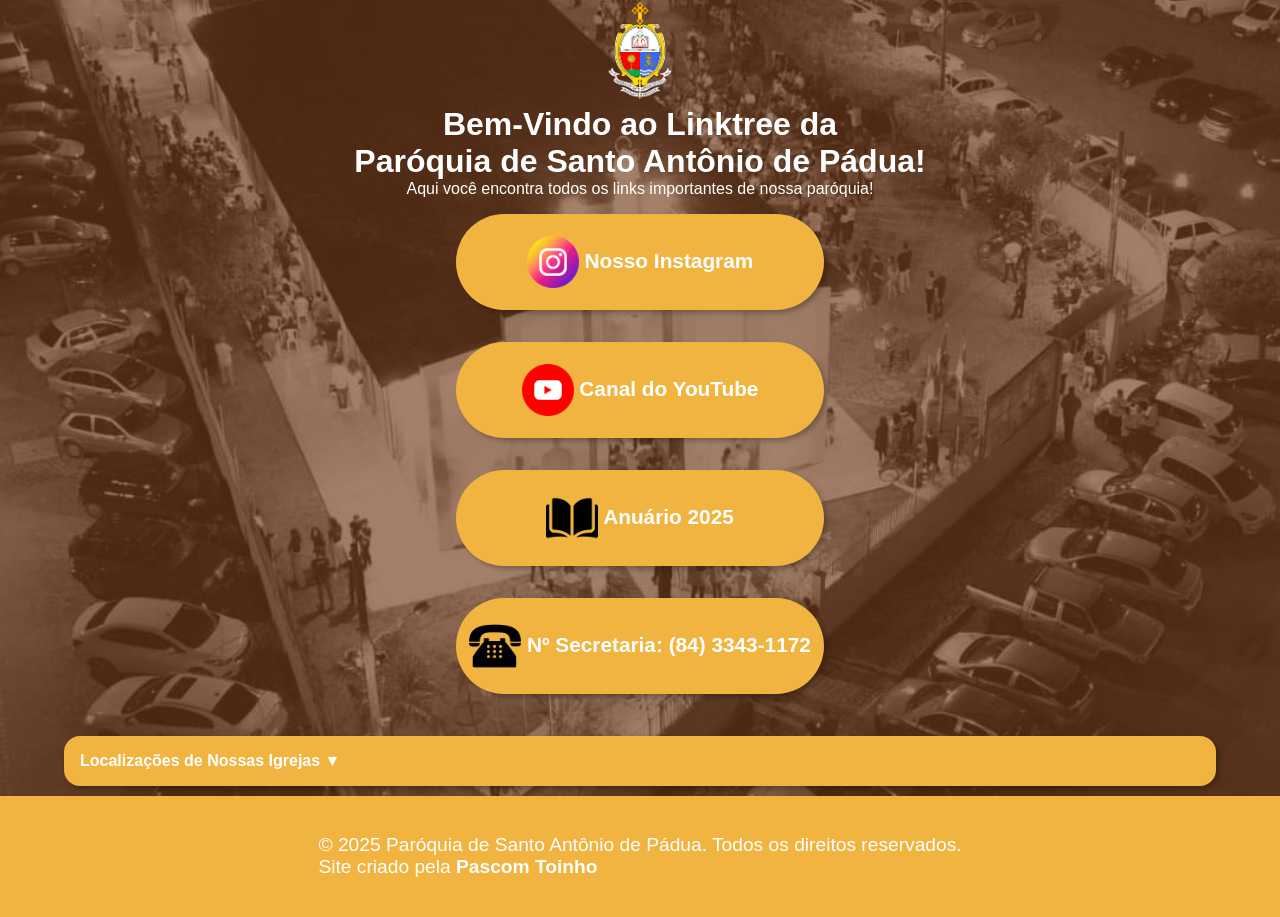
==== index.html @ 0bd5de8f "Add files via upload" ====
<!DOCTYPE html>
<html lang="pt-br">
<head>
    <meta charset="UTF-8">
    <meta name="viewport" content="width=device-width, initial-scale=1.0">
    <link rel="shortcut icon" href="imagens/icones/logo-paroquia.png" type="image/x-icon">
    <title>Linktree - @psantodepadua</title>
</head>

<header>
    <link rel="stylesheet" href="style.css">
    <link rel="icon" href="https://cdn-icons-png.flaticon.com/512/25/25352.png" type="image/x-icon">
    <meta name="description" content="Linktree - @psantodepadua">
    <meta name="author" content="@psantodepadua">
    <meta name="keywords" content="Linktree, @psantodepadua, links, social media, profile, personal website">
    <img src="imagens/icones/logo-paroquia.png" alt="logo-paroquia" style="width: 4.5em;">
    <h1>Bem-Vindo ao Linktree da <br>Paróquia de Santo Antônio de Pádua!</h1>
    <p>Aqui você encontra todos os links importantes de nossa paróquia!</p>
</header>

<body>
    <div id="corpo-principal">
        <div id="corpo-ptesq">
            <div class="link">
                <a href="https://www.instagram.com/psantodepadua/" target="_blank" rel="noopener noreferrer">
                    <img src="imagens/icones/instagram.png" alt="Instagram" style="vertical-align: middle; width: 2.5em;">
                    <span>Nosso Instagram</span>
                </a>
            </div>
    
            <div class="link">
                <a href="https://www.youtube.com/@psantodepadua2544" target="_blank" rel="noopener noreferrer">
                    <img src="imagens/icones/youtube.png" alt="YouTube" style="vertical-align: middle; width: 2.5em;">
                    <span>Canal do YouTube</span>
                </a>
            </div>
    
            <div class="link">
                <a href="https://drive.google.com/file/d/1SX2r9gR54fxHyj8l2m5cagmpW5l-KnM0/view?usp=drive_link" target="_blank">
                    <img src="imagens/icones/abra-o-livro.png" alt="anuario" style="vertical-align: middle; width: 2.5em;">
                    <span>Anuário 2025</span>
                </a>
            </div>
            
            <div class="link">
                <a href="#">
                    <img src="imagens/icones/telefone-tipico-antigo.png" alt="Telefone" style="vertical-align: middle; width: 2.5em;">
                    <span style="font-size: 1em;">Nº Secretaria: (84) 3343-1172</span> 
                </a>
            </div>
        </div>

        <div class="menu">
            <input type="checkbox" id="toggle-menu">
            <label for="toggle-menu" class="menu-label"><p>Localizações de Nossas Igrejas ▼</p></label>
            <ul class="menu-items">
                <div class="menu-item">
                    <li> 
                        <div class="link">
                        <a href="https://g.co/kgs/ytaWKSN" target="_blank" rel="noopener noreferrer">
                            <img src="imagens/icones/pin-de-localizacao.png" alt="" style="vertical-align: middle; width: 1.6em;">
                            <span>Localização - Igreja Matriz</span>
                        </a>
                        </div>
                    </li>
    
                    <li>
                        <div class="link">
                        <a href="https://g.co/kgs/4bNLP94" target="_blank" rel="noopener noreferrer">
                            <img src="imagens/icones/pin-de-localizacao.png" alt="" style="vertical-align: middle; width: 1.6em;">
                            <span>Localização - N. Sra. de Fátima</span>
                        </a>
                        </div>
                    </li>
                </div>
                
                <div class="menu-item">
                    <li>
                        <div class="link">
                        <a href="https://g.co/kgs/ESKvT25" target="_blank" rel="noopener noreferrer">
                            <img src="imagens/icones/pin-de-localizacao.png" alt="" style="vertical-align: middle; width: 1.6em;">
                            <span>Localização - São Paulo Apóstolo</span>
                        </a>
                        </div>
                    </li>
    
                    <li>
                        <div class="link">
                        <a href="https://g.co/kgs/YJ9VZuB" target="_blank" rel="noopener noreferrer">
                            <img src="imagens/icones/pin-de-localizacao.png" alt="" style="vertical-align: middle; width: 1.6em;">
                            <span>Localização - São João Batista</span>
                        </a>
                        </div>
                    </li>
                </div>

                <li>
                    <div class="link">
                    <a href="https://g.co/kgs/svaSWLM" target="_blank" rel="noopener noreferrer">
                        <img src="imagens/icones/pin-de-localizacao.png" alt="" style="vertical-align: middle; width: 1.6em;">
                        <span>Localização - Santa Clara de Assis</span>
                    </a>
                    </div>
                </li>
            </ul>
        </div>
    </div>
</body>

<footer class="rodape">
    <div class="p-rodape">
        <p>&copy; 2025 Paróquia de Santo Antônio de Pádua. Todos os direitos reservados.</p>
        <p>Site criado pela <a href="https://www.instagram.com/pascom_toinho" target="_blank">Pascom Toinho</a></p>
    </div>
    <!--<img src="imagens/logo-pascom.png" alt="Logo da Pascom" style="width: 6em; margin: 0;">-->
</footer>
</html>
---- style.css ----
* {
    box-sizing     : border-box;
    margin         : 0;
    padding        : 0;
    font-family    : Arial, sans-serif;
    scroll-behavior: smooth;
}

:root {
    --cor1: #BE805D;
    --cor2: #F2B441;
    --cor3: #D9B68B;
    --cor4: #A6896F;
    --cor5: #733B1A;
}

html {
    background-image: url(imagens/fundo.jpeg);
    background-position: 35%;
    background-repeat: no-repeat;
    background-size: 100%;
    background-attachment: fixed;
}

header {
    color     : white;
    text-align: center;
}

#corpo-principal {
    display       : flex;
    flex-direction: column;
    align-items   : center;
    margin-top    : 1em;
}

.menu {
    position: flex;
    width   : 90vw;
    margin  : 10px auto;
}

.menu-label {
    display         : flex;
    background-color: var(--cor2);
    color           : white;
    padding         : 10px;
    padding         : 1em;
    border-radius   : 1em;
    cursor          : pointer;
    font-weight     : bold;
    box-shadow      : 3px 3px 5px rgba(0, 0, 0, 0.253);
    transition      : background-color 0.3s ease;
}

.menu-label p {
    text-align: center;
}

.menu-label:hover {
    background-color: #e9c176;
}

.menu-items {
    display        : flex;
    align-items    : center;
    justify-content: center;
    flex-direction : column;
    list-style     : none;
    gap            : .5em;
    font-size      : .78em;
    padding        : 0;
    margin         : 0;
    max-height     : 0;
    max-width      : 0;
    overflow       : hidden;
    transition     : max-height 550ms;
} 

.menu-item {
    display         : flex;
    justify-content : center;
    align-items     : center;
    max-width: 50vw;
}

.menu-items li {
    padding: 1em;
}

#toggle-menu {
    display: none;
}

#toggle-menu:checked ~ .menu-items {
    max-height: 759px; /* Altura suficiente para mostrar todos os itens */
    max-width : 100vw; /* Largura do menu */
}



.link {
    display         : flex;
    justify-content : center;
    align-items     : center;
    width           : 23em;
    height          : 6em;
    border-radius   : 3em;
    box-shadow      : 3px 3px 5px rgba(0, 0, 0, 0.253);
    padding         : 10px;
    background-color: var(--cor2);
    text-decoration : none;
    margin-bottom   : 2em;
    transition      : transform 150ms ease-in-out;
}

.link:hover {
    transform      : scale(1.1);
}

.link a {
    color: white;
    font-size: 1.3em;
    text-decoration: none;
    font-weight: bold;
}

/* Link styles */

.link a span {
    font-size: 1em;
}

.link a span:hover {
    text-decoration: underline;
}

.link a img {
    width: 3em;
}

.rodape {
    display         : flex;
    justify-content : center;
    align-items     : center;
    flex-direction  : column;
    height          : auto;
    background-color: var(--cor2);
}


.p-rodape {
    color: white;
    font-size: 1.2em;
    padding: 2em;
}

.p-rodape a {
    color: white;
    text-decoration: none;
    font-weight: bold;
}

.p-rodape a:hover {
    text-decoration: underline;
}

@media (max-width: 768px) {
    html {
        background-size: 100% 100%;
    }

    header {
        font-size: .8em;
    }

    #corpo-principal {
        flex-direction: column;
        font-size: 1em;
    }

    .menu {
        width: 90vw;
    }
    
    .menu-item{
        flex-direction: column;
        align-items   : center;
    }

    #toggle-menu:checked ~ .menu-items {
        max-height: 759px; /* Altura suficiente para mostrar todos os itens */
        max-width : 500px; /* Largura do menu */
    }


    .link {
        max-width : 105vw;
        max-height: 13vh;
    }

    .p-rodape {
        font-size: 1em;
    }
}

@media (max-width: 320px)
{
    header {
        font-size: .4em;
    }

    #corpo-principal {
        flex-direction: column;
        font-size: .4em;
    }

    .menu {
        width: 90vw;
    }
    
    .menu-item{
        flex-direction: column;
        align-items   : center;
    }

    #toggle-menu:checked ~ .menu-items {
        max-height: 759px; /* Altura suficiente para mostrar todos os itens */
        max-width : 500px; /* Largura do menu */
    }


    .link {
        max-width : 105vw;
        max-height: 13vh;
    }

    .p-rodape {
        font-size: .6em;
    }
}
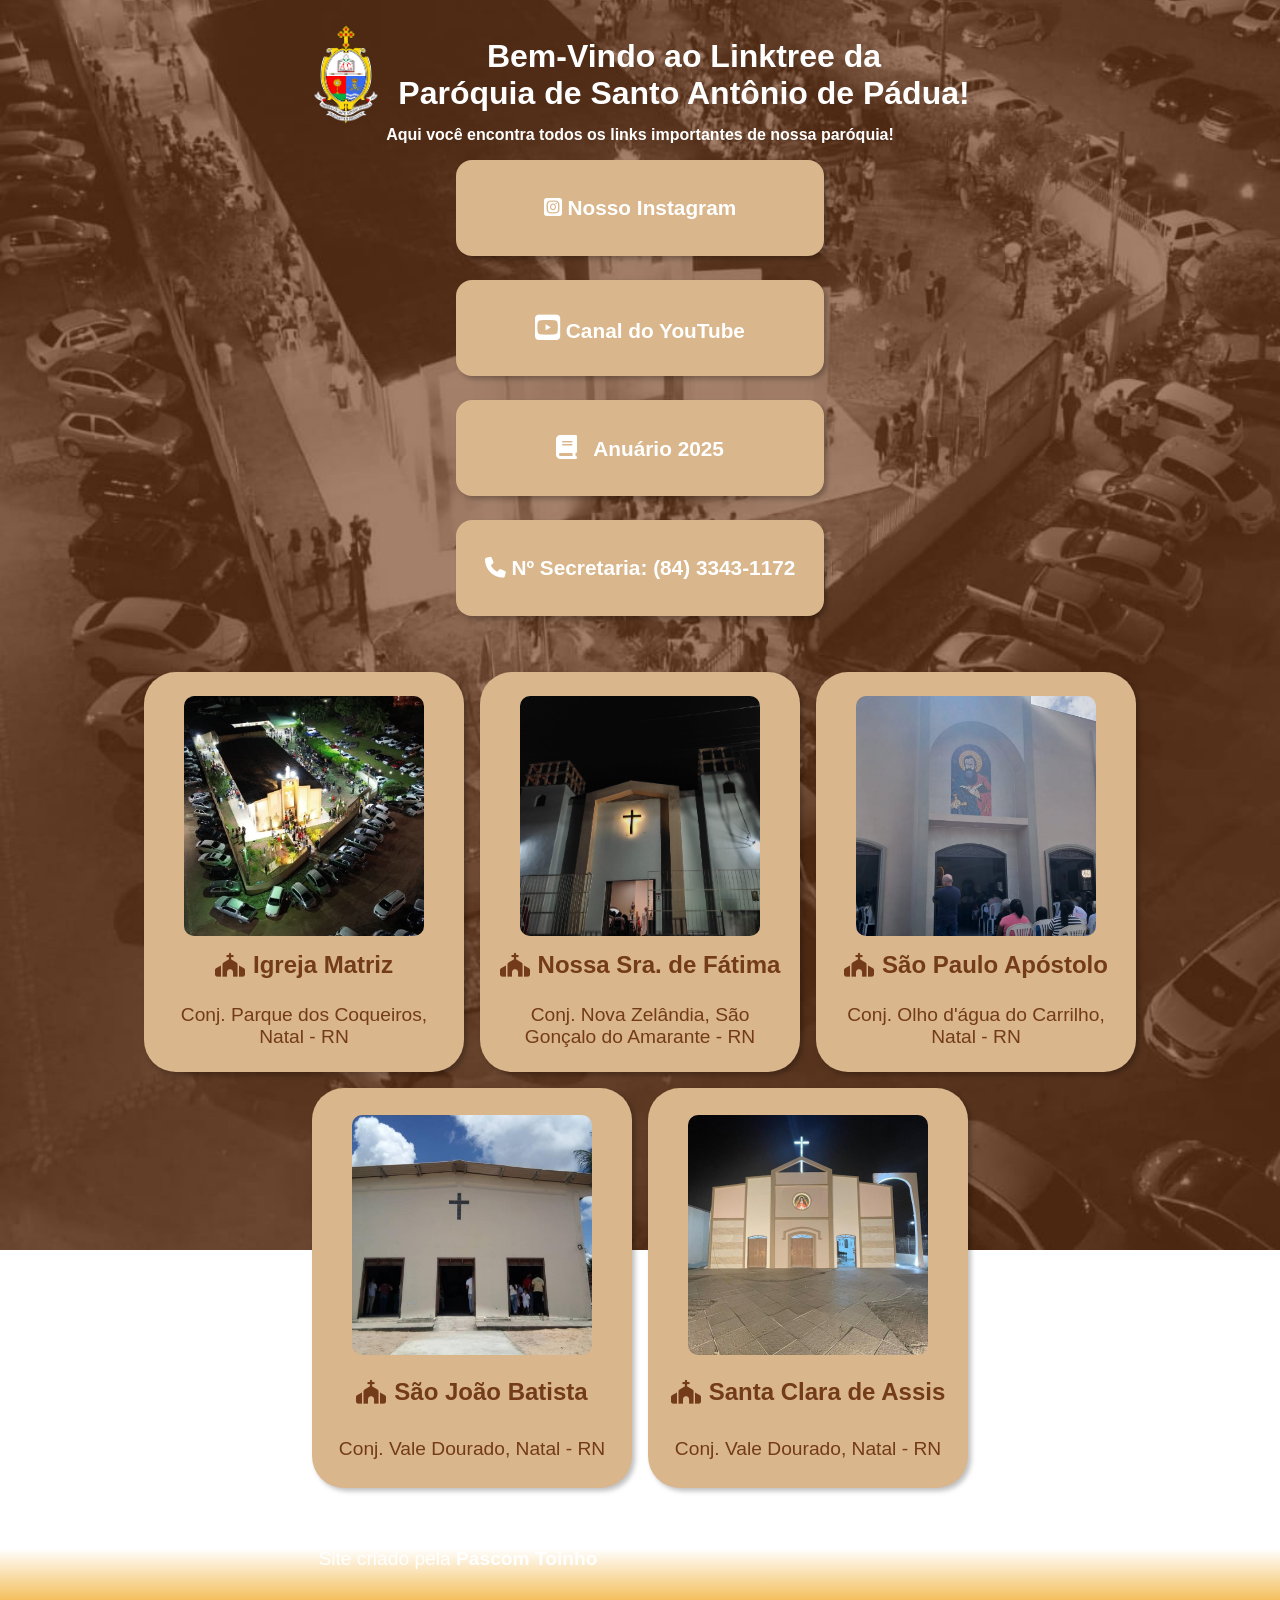
==== commit 8184296f: "Add files via upload" ====
--- a/index.html
+++ b/index.html
@@ -5,106 +5,100 @@
     <meta name="viewport" content="width=device-width, initial-scale=1.0">
     <link rel="shortcut icon" href="imagens/icones/logo-paroquia.png" type="image/x-icon">
     <title>Linktree - @psantodepadua</title>
+    <link rel="stylesheet" href="style.css">
+    <link rel="stylesheet" href="https://cdnjs.cloudflare.com/ajax/libs/font-awesome/6.7.2/css/all.min.css">
 </head>
 
 <header>
-    <link rel="stylesheet" href="style.css">
     <link rel="icon" href="https://cdn-icons-png.flaticon.com/512/25/25352.png" type="image/x-icon">
     <meta name="description" content="Linktree - @psantodepadua">
     <meta name="author" content="@psantodepadua">
     <meta name="keywords" content="Linktree, @psantodepadua, links, social media, profile, personal website">
-    <img src="imagens/icones/logo-paroquia.png" alt="logo-paroquia" style="width: 4.5em;">
-    <h1>Bem-Vindo ao Linktree da <br>Paróquia de Santo Antônio de Pádua!</h1>
-    <p>Aqui você encontra todos os links importantes de nossa paróquia!</p>
+    <div id="header" style="display: flex; align-items: center; justify-content: center; gap: 1rem; padding-top: 1.5rem;">
+        <img src="imagens/icones/logo-paroquia.png" alt="logo-paroquia" style="width: 4.5em;">
+        <h1>Bem-Vindo ao Linktree da <br>Paróquia de Santo Antônio de Pádua!</h1>
+    </div>
+    <p style="font-weight: 600;">Aqui você encontra todos os links importantes de nossa paróquia!</p>
 </header>
 
 <body>
-    <div id="corpo-principal">
+    <main id="corpo-principal">
         <div id="corpo-ptesq">
             <div class="link">
                 <a href="https://www.instagram.com/psantodepadua/" target="_blank" rel="noopener noreferrer">
-                    <img src="imagens/icones/instagram.png" alt="Instagram" style="vertical-align: middle; width: 2.5em;">
+                    <i class="fab fa-instagram-square share"></i>
                     <span>Nosso Instagram</span>
                 </a>
             </div>
     
             <div class="link">
                 <a href="https://www.youtube.com/@psantodepadua2544" target="_blank" rel="noopener noreferrer">
-                    <img src="imagens/icones/youtube.png" alt="YouTube" style="vertical-align: middle; width: 2.5em;">
+                    <!-- <img src="imagens/icones/youtube.png" alt="YouTube" style="vertical-align: middle; width: 2.5em;"> -->
+                    <i class="fab fa-youtube-square" style="font-size: 1.8rem;"></i>
                     <span>Canal do YouTube</span>
                 </a>
             </div>
     
             <div class="link">
-                <a href="https://drive.google.com/file/d/1SX2r9gR54fxHyj8l2m5cagmpW5l-KnM0/view?usp=drive_link" target="_blank">
-                    <img src="imagens/icones/abra-o-livro.png" alt="anuario" style="vertical-align: middle; width: 2.5em;">
+                <a href="https://docs.google.com/document/d/1YzK_0VqRLa8edwWaWxM522HyZuEzHerR/edit?usp=sharing&ouid=105695093277549321048&rtpof=true&sd=true" target="_blank">
+                    <!-- <img src="imagens/icones/abra-o-livro.png" alt="anuario" style="vertical-align: middle; width: 2.5em;"> -->
+                    <i class="fa fa-book" style="font-size: 1.5rem; margin-right: .7rem;"></i>
                     <span>Anuário 2025</span>
                 </a>
             </div>
             
             <div class="link">
                 <a href="#">
-                    <img src="imagens/icones/telefone-tipico-antigo.png" alt="Telefone" style="vertical-align: middle; width: 2.5em;">
+                    <!-- <img src="imagens/icones/telefone-tipico-antigo.png" alt="Telefone" style="vertical-align: middle; width: 2.5em;"> -->
+                    <i class="fa fa-phone"></i>
                     <span style="font-size: 1em;">Nº Secretaria: (84) 3343-1172</span> 
                 </a>
             </div>
         </div>
 
-        <div class="menu">
-            <input type="checkbox" id="toggle-menu">
-            <label for="toggle-menu" class="menu-label"><p>Localizações de Nossas Igrejas ▼</p></label>
-            <ul class="menu-items">
-                <div class="menu-item">
-                    <li> 
-                        <div class="link">
-                        <a href="https://g.co/kgs/ytaWKSN" target="_blank" rel="noopener noreferrer">
-                            <img src="imagens/icones/pin-de-localizacao.png" alt="" style="vertical-align: middle; width: 1.6em;">
-                            <span>Localização - Igreja Matriz</span>
-                        </a>
-                        </div>
-                    </li>
-    
-                    <li>
-                        <div class="link">
-                        <a href="https://g.co/kgs/4bNLP94" target="_blank" rel="noopener noreferrer">
-                            <img src="imagens/icones/pin-de-localizacao.png" alt="" style="vertical-align: middle; width: 1.6em;">
-                            <span>Localização - N. Sra. de Fátima</span>
-                        </a>
-                        </div>
-                    </li>
+        <div id="igrejas">
+            <div class="igreja-loc">
+                <img src="imagens/igrejas/matriz.jpeg" alt="">
+                <div class="church-title">
+                    <i class="fas fa-church"></i>
+                    <a href="https://g.co/kgs/ytaWKSN" target="_blank">Igreja Matriz</a>
                 </div>
-                
-                <div class="menu-item">
-                    <li>
-                        <div class="link">
-                        <a href="https://g.co/kgs/ESKvT25" target="_blank" rel="noopener noreferrer">
-                            <img src="imagens/icones/pin-de-localizacao.png" alt="" style="vertical-align: middle; width: 1.6em;">
-                            <span>Localização - São Paulo Apóstolo</span>
-                        </a>
-                        </div>
-                    </li>
-    
-                    <li>
-                        <div class="link">
-                        <a href="https://g.co/kgs/YJ9VZuB" target="_blank" rel="noopener noreferrer">
-                            <img src="imagens/icones/pin-de-localizacao.png" alt="" style="vertical-align: middle; width: 1.6em;">
-                            <span>Localização - São João Batista</span>
-                        </a>
-                        </div>
-                    </li>
+                <p>Conj. Parque dos Coqueiros, Natal - RN</p>
+            </div>
+            <div class="igreja-loc">
+                <img src="imagens/igrejas/fatima.jpeg" alt="">
+                <div class="church-title">
+                    <i class="fas fa-church"></i>
+                    <a href="https://g.co/kgs/4bNLP94" target="_blank">Nossa Sra. de Fátima</a>
                 </div>
-
-                <li>
-                    <div class="link">
-                    <a href="https://g.co/kgs/svaSWLM" target="_blank" rel="noopener noreferrer">
-                        <img src="imagens/icones/pin-de-localizacao.png" alt="" style="vertical-align: middle; width: 1.6em;">
-                        <span>Localização - Santa Clara de Assis</span>
-                    </a>
-                    </div>
-                </li>
-            </ul>
+                <p>Conj. Nova Zelândia, São Gonçalo do Amarante - RN</p>
+            </div>
+            <div class="igreja-loc">
+                <img src="imagens/igrejas/paulo.jpeg" alt="">
+                <div class="church-title">
+                    <i class="fas fa-church"></i>
+                    <a href="https://g.co/kgs/ESKvT25" target="_blank">São Paulo Apóstolo</a>
+                </div>
+                <p>Conj. Olho d'água do Carrilho, Natal - RN</p>
+            </div>
+            <div class="igreja-loc">
+                <img src="imagens/igrejas/joao.jpeg" alt="">
+                <div class="church-title">
+                    <i class="fas fa-church"></i>
+                    <a href="https://g.co/kgs/YJ9VZuB" target="_blank">São João Batista</a>
+                </div>
+                <p>Conj. Vale Dourado, Natal - RN</p>
+            </div>
+            <div class="igreja-loc">
+                <img src="imagens/igrejas/clara.jpeg" alt="">
+                <div class="church-title">
+                    <i class="fas fa-church"></i>
+                    <a href="https://g.co/kgs/svaSWLM" target="_blank">Santa Clara de Assis</a>
+                </div>
+                <p>Conj. Vale Dourado, Natal - RN</p>
+            </div>
         </div>
-    </div>
+    </main>
 </body>
 
 <footer class="rodape">
--- a/style.css
+++ b/style.css
@@ -34,68 +34,6 @@
     margin-top    : 1em;
 }
 
-.menu {
-    position: flex;
-    width   : 90vw;
-    margin  : 10px auto;
-}
-
-.menu-label {
-    display         : flex;
-    background-color: var(--cor2);
-    color           : white;
-    padding         : 10px;
-    padding         : 1em;
-    border-radius   : 1em;
-    cursor          : pointer;
-    font-weight     : bold;
-    box-shadow      : 3px 3px 5px rgba(0, 0, 0, 0.253);
-    transition      : background-color 0.3s ease;
-}
-
-.menu-label p {
-    text-align: center;
-}
-
-.menu-label:hover {
-    background-color: #e9c176;
-}
-
-.menu-items {
-    display        : flex;
-    align-items    : center;
-    justify-content: center;
-    flex-direction : column;
-    list-style     : none;
-    gap            : .5em;
-    font-size      : .78em;
-    padding        : 0;
-    margin         : 0;
-    max-height     : 0;
-    max-width      : 0;
-    overflow       : hidden;
-    transition     : max-height 550ms;
-} 
-
-.menu-item {
-    display         : flex;
-    justify-content : center;
-    align-items     : center;
-    max-width: 50vw;
-}
-
-.menu-items li {
-    padding: 1em;
-}
-
-#toggle-menu {
-    display: none;
-}
-
-#toggle-menu:checked ~ .menu-items {
-    max-height: 759px; /* Altura suficiente para mostrar todos os itens */
-    max-width : 100vw; /* Largura do menu */
-}
 
 
 
@@ -105,17 +43,18 @@
     align-items     : center;
     width           : 23em;
     height          : 6em;
-    border-radius   : 3em;
+    border-radius   : 1em;
     box-shadow      : 3px 3px 5px rgba(0, 0, 0, 0.253);
     padding         : 10px;
-    background-color: var(--cor2);
+    background-color: var(--cor3);
     text-decoration : none;
-    margin-bottom   : 2em;
-    transition      : transform 150ms ease-in-out;
+    margin-bottom   : 1.5em;
+    transition      : .3s ease-in-out;
 }
 
 .link:hover {
-    transform      : scale(1.1);
+    background-color: #733B1A;
+    cursor: pointer;
 }
 
 .link a {
@@ -123,6 +62,10 @@
     font-size: 1.3em;
     text-decoration: none;
     font-weight: bold;
+    
+    & .link a:hover {
+        text-decoration: none;
+    }
 }
 
 /* Link styles */
@@ -138,6 +81,72 @@
 .link a img {
     width: 3em;
 }
+
+#igrejas {
+    display: flex;
+    justify-content: center;
+    align-items: center;
+    flex-wrap: wrap;
+    gap: 1em;
+    width: 80%;
+    margin-top: 2em;
+}
+
+.igreja-loc {
+    display: flex;
+    justify-content: space-around;
+    align-items: center;
+    flex-direction: column;
+    background-color: var(--cor3);
+    border-radius: 2rem;
+    padding: 1rem;
+    box-shadow: 3px 3px 5px rgba(0, 0, 0, 0.253);
+    width: 20rem;
+    height: 25rem;
+    text-align: center;
+    transition: .3s ease-in-out;
+    
+    & .church-title {
+        font-size: 1.5rem;
+        color: var(--cor5);
+        cursor: pointer;
+        display: flex;
+        align-items: center;
+        gap: .5rem;
+        
+        & a {
+            color: var(--cor5);
+            text-decoration: none;
+            font-weight: 600;
+            transition: all 0.3s ease-in-out;
+        }
+
+        & a:hover {
+            color: var(--cor1);
+        }
+
+    }
+
+    & img {
+        width: 15rem;
+        height: 15rem;
+        object-fit: cover;
+        border-radius: 10px;
+    }
+
+    & p {
+        color: var(--cor5);
+        font-size: 1.2em;
+        margin-top: 0.5em;
+    }
+
+}
+
+.igreja-loc:hover {
+    background-color: #ffe0ba;;
+    cursor: pointer;
+}
+
 
 .rodape {
     display         : flex;
@@ -145,7 +154,7 @@
     align-items     : center;
     flex-direction  : column;
     height          : auto;
-    background-color: var(--cor2);
+    background: linear-gradient(to bottom, transparent 50%, var(--cor2));
 }
 
 
@@ -178,25 +187,23 @@
         flex-direction: column;
         font-size: 1em;
     }
-
-    .menu {
-        width: 90vw;
-    }
-    
-    .menu-item{
+    
+
+    .link {
+        width: 90%;
+        margin: auto;
+        margin-bottom: 1rem;
+    }
+
+    #igrejas {
         flex-direction: column;
-        align-items   : center;
-    }
-
-    #toggle-menu:checked ~ .menu-items {
-        max-height: 759px; /* Altura suficiente para mostrar todos os itens */
-        max-width : 500px; /* Largura do menu */
-    }
-
-
-    .link {
-        max-width : 105vw;
-        max-height: 13vh;
+        width: 90%;
+    }
+
+    
+
+    .church-title a {
+        font-size: 1.2rem;
     }
 
     .p-rodape {
@@ -210,29 +217,9 @@
         font-size: .4em;
     }
 
-    #corpo-principal {
-        flex-direction: column;
-        font-size: .4em;
-    }
-
-    .menu {
-        width: 90vw;
-    }
-    
-    .menu-item{
-        flex-direction: column;
-        align-items   : center;
-    }
-
-    #toggle-menu:checked ~ .menu-items {
-        max-height: 759px; /* Altura suficiente para mostrar todos os itens */
-        max-width : 500px; /* Largura do menu */
-    }
-
 
     .link {
-        max-width : 105vw;
-        max-height: 13vh;
+        width : 90%;
     }
 
     .p-rodape {
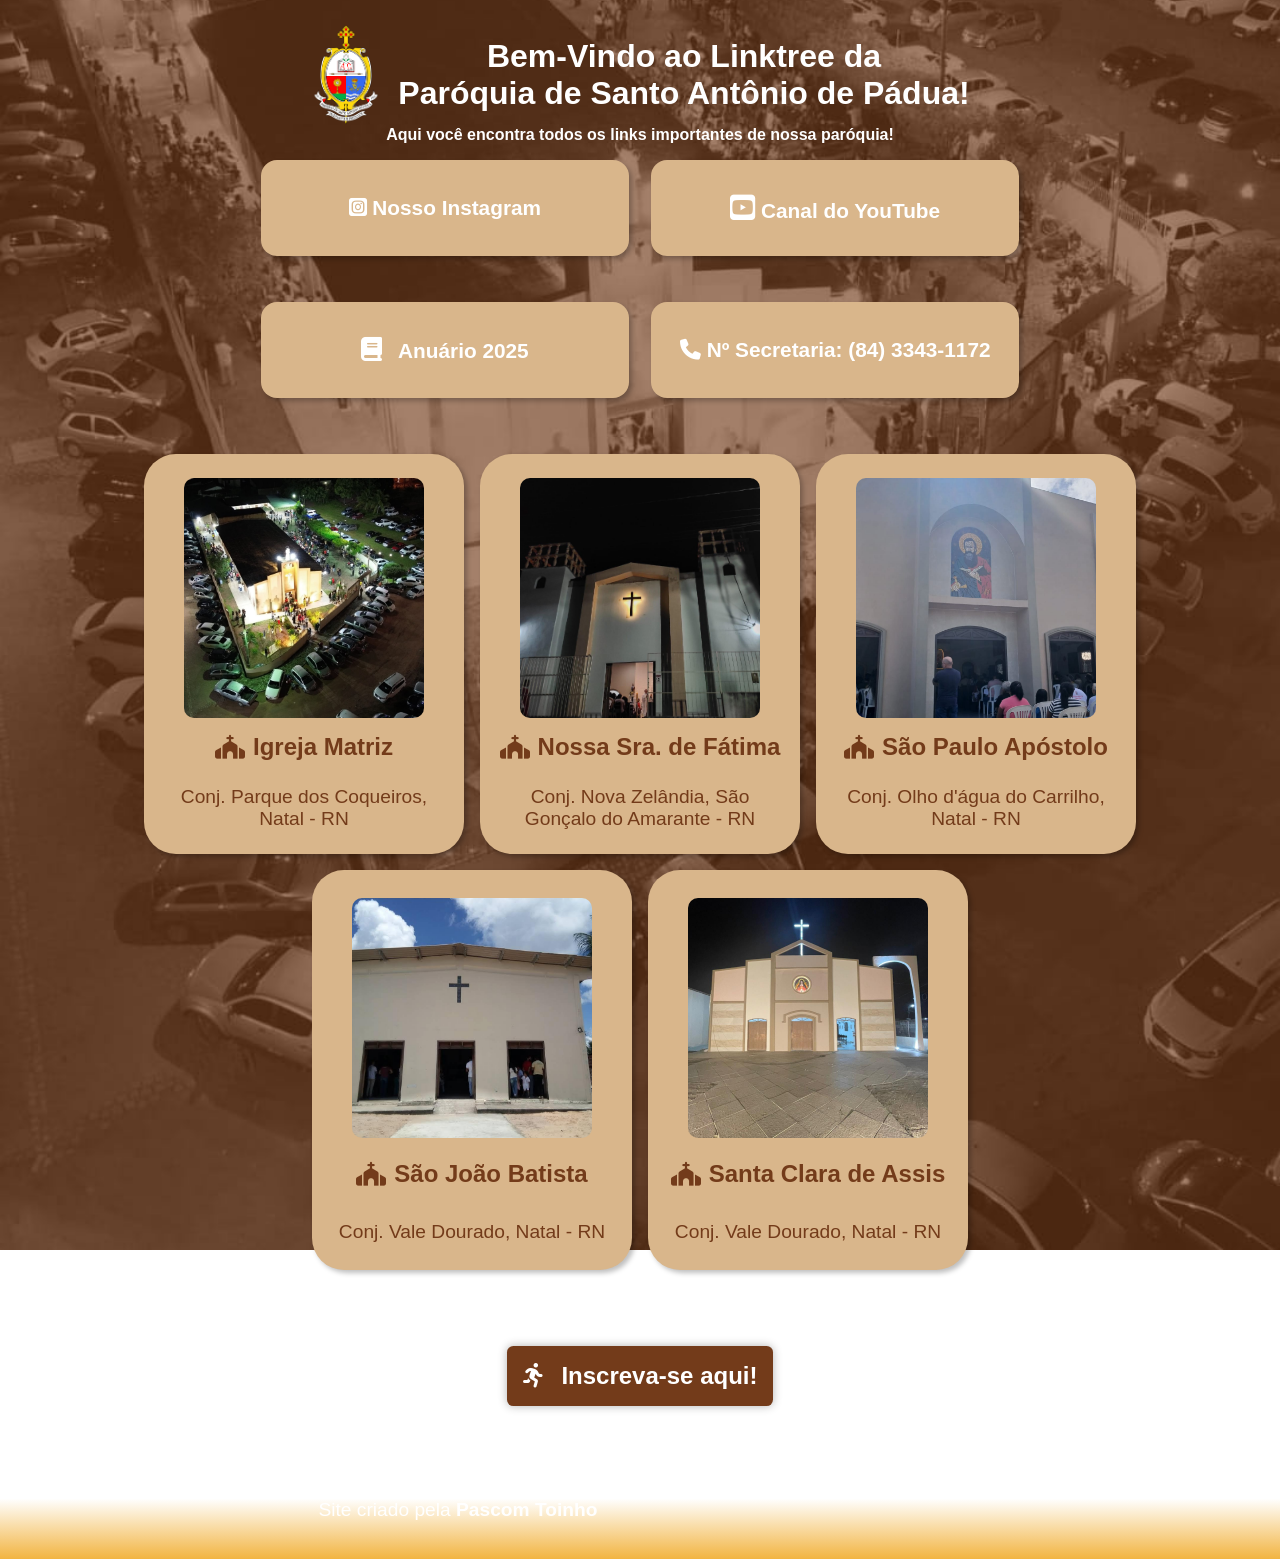
==== commit c3d0e069: "Add files via upload" ====
--- a/index.html
+++ b/index.html
@@ -7,23 +7,23 @@
     <title>Linktree - @psantodepadua</title>
     <link rel="stylesheet" href="style.css">
     <link rel="stylesheet" href="https://cdnjs.cloudflare.com/ajax/libs/font-awesome/6.7.2/css/all.min.css">
-</head>
-
-<header>
-    <link rel="icon" href="https://cdn-icons-png.flaticon.com/512/25/25352.png" type="image/x-icon">
+    <!-- <link rel="icon" href="https://cdn-icons-png.flaticon.com/512/25/25352.png" type="image/x-icon"> -->
     <meta name="description" content="Linktree - @psantodepadua">
     <meta name="author" content="@psantodepadua">
     <meta name="keywords" content="Linktree, @psantodepadua, links, social media, profile, personal website">
-    <div id="header" style="display: flex; align-items: center; justify-content: center; gap: 1rem; padding-top: 1.5rem;">
-        <img src="imagens/icones/logo-paroquia.png" alt="logo-paroquia" style="width: 4.5em;">
-        <h1>Bem-Vindo ao Linktree da <br>Paróquia de Santo Antônio de Pádua!</h1>
-    </div>
-    <p style="font-weight: 600;">Aqui você encontra todos os links importantes de nossa paróquia!</p>
-</header>
+</head>
+
 
 <body>
+    <header>
+        <div id="header" style="display: flex; align-items: center; justify-content: center; gap: 1rem; padding-top: 1.5rem;">
+            <img src="imagens/icones/logo-paroquia.png" alt="logo-paroquia" style="width: 4.5em;">
+            <h1>Bem-Vindo ao Linktree da <br>Paróquia de Santo Antônio de Pádua!</h1>
+        </div>
+        <p style="font-weight: 600;">Aqui você encontra todos os links importantes de nossa paróquia!</p>
+    </header>
     <main id="corpo-principal">
-        <div id="corpo-ptesq">
+        <div id="links">
             <div class="link">
                 <a href="https://www.instagram.com/psantodepadua/" target="_blank" rel="noopener noreferrer">
                     <i class="fab fa-instagram-square share"></i>
@@ -98,14 +98,24 @@
                 <p>Conj. Vale Dourado, Natal - RN</p>
             </div>
         </div>
+
+        <div id="inscricoes">
+            <h2>Corrida Toinho - Lote Promocional</h2>
+            <a href="https://www.084sports.com.br/evento/corridadetoinho" target="_blank" class="link-inscricao">
+                <i class="fa fa-running" style="font-size: 1.5rem; margin-right: .7rem;"></i>
+                <span>Inscreva-se aqui!</span>
+            </a>
+            <img src="https://www.084sports.com.br/thumb.php?q=100&h=500&arquivo=img-65-3267aac483cfe1c05201243a78ecf96e.jpg" alt="">
+        </div>
     </main>
+
+    <footer class="rodape">
+        <div class="p-rodape">
+            <p>&copy; 2025 Paróquia de Santo Antônio de Pádua. Todos os direitos reservados.</p>
+            <p>Site criado pela <a href="https://www.instagram.com/pascom_toinho" target="_blank">Pascom Toinho</a></p>
+        </div>
+        <!--<img src="imagens/logo-pascom.png" alt="Logo da Pascom" style="width: 6em; margin: 0;">-->
+    </footer>
 </body>
 
-<footer class="rodape">
-    <div class="p-rodape">
-        <p>&copy; 2025 Paróquia de Santo Antônio de Pádua. Todos os direitos reservados.</p>
-        <p>Site criado pela <a href="https://www.instagram.com/pascom_toinho" target="_blank">Pascom Toinho</a></p>
-    </div>
-    <!--<img src="imagens/logo-pascom.png" alt="Logo da Pascom" style="width: 6em; margin: 0;">-->
-</footer>
 </html>
--- a/style.css
+++ b/style.css
@@ -27,6 +27,10 @@
     text-align: center;
 }
 
+#header {
+    display: flex;
+}
+
 #corpo-principal {
     display       : flex;
     flex-direction: column;
@@ -34,6 +38,43 @@
     margin-top    : 1em;
 }
 
+#inscricoes {
+    display: flex;
+    flex-direction: column;
+    justify-content: center;
+    align-items: center;
+    gap: 2rem;
+    margin-top: 1rem;
+    color: white;
+
+    
+    & img {
+        width: 25em;
+        border-radius: .5rem;
+    }
+    
+    & a {
+        color: white;
+        font-size: 1.5em;
+        text-decoration: none;
+        font-weight: bold;
+        background-color: var(--cor5);
+        padding: 1rem;
+        border-radius: .4rem;
+        box-shadow: 0 0 10px rgba(0, 0, 0, 0.3);
+        transition: .3s ease-in-out;
+
+        &:hover {
+            transform: scale(1.05);
+        }
+    }
+}
+
+#links {
+    display: grid;
+    grid-template-columns: 1fr 1fr;
+    gap: 1.4rem;
+}
 
 
 
@@ -174,6 +215,55 @@
     text-decoration: underline;
 }
 
+.faq {
+    width: 80%;
+    display: flex;
+    flex-direction: column;
+    gap: 1em;
+    justify-content: center;
+    text-align: center;
+    margin-top: 2rem;
+
+    & h2 {
+        color: white;
+    }
+}
+
+form {
+    width: 60%;
+    margin: auto;
+    display: flex;
+    flex-direction: column;
+
+    & input {
+        border: none;
+        padding: 0.5em;
+        margin-bottom: 1em;
+        border: 1px solid #ccc;
+        border-radius: 5px;
+        font-size: 1em;
+        transition: .2s;
+    }
+
+    & button {
+        background-color: var(--cor1);
+        color: white;
+        border: none;
+        padding: 0.5em;
+        border-radius: 5px;
+        font-size: 1em;
+        cursor: pointer;
+        width: 50%;
+        margin: auto;
+        transition: .2s;
+
+        &:hover {
+            background-color: var(--cor5);
+        }
+    }
+}
+
+
 @media (max-width: 768px) {
     html {
         background-size: 100% 100%;
@@ -183,9 +273,17 @@
         font-size: .8em;
     }
 
+    #header {
+        flex-direction: column;
+    }
+
     #corpo-principal {
         flex-direction: column;
         font-size: 1em;
+    }
+
+    #links {
+        grid-template-columns: 1fr;
     }
     
 
@@ -200,6 +298,14 @@
         width: 90%;
     }
 
+    #inscricoes {
+        width: 90%;
+
+        & img {
+            width: 20rem;
+        }
+    }
+
     
 
     .church-title a {
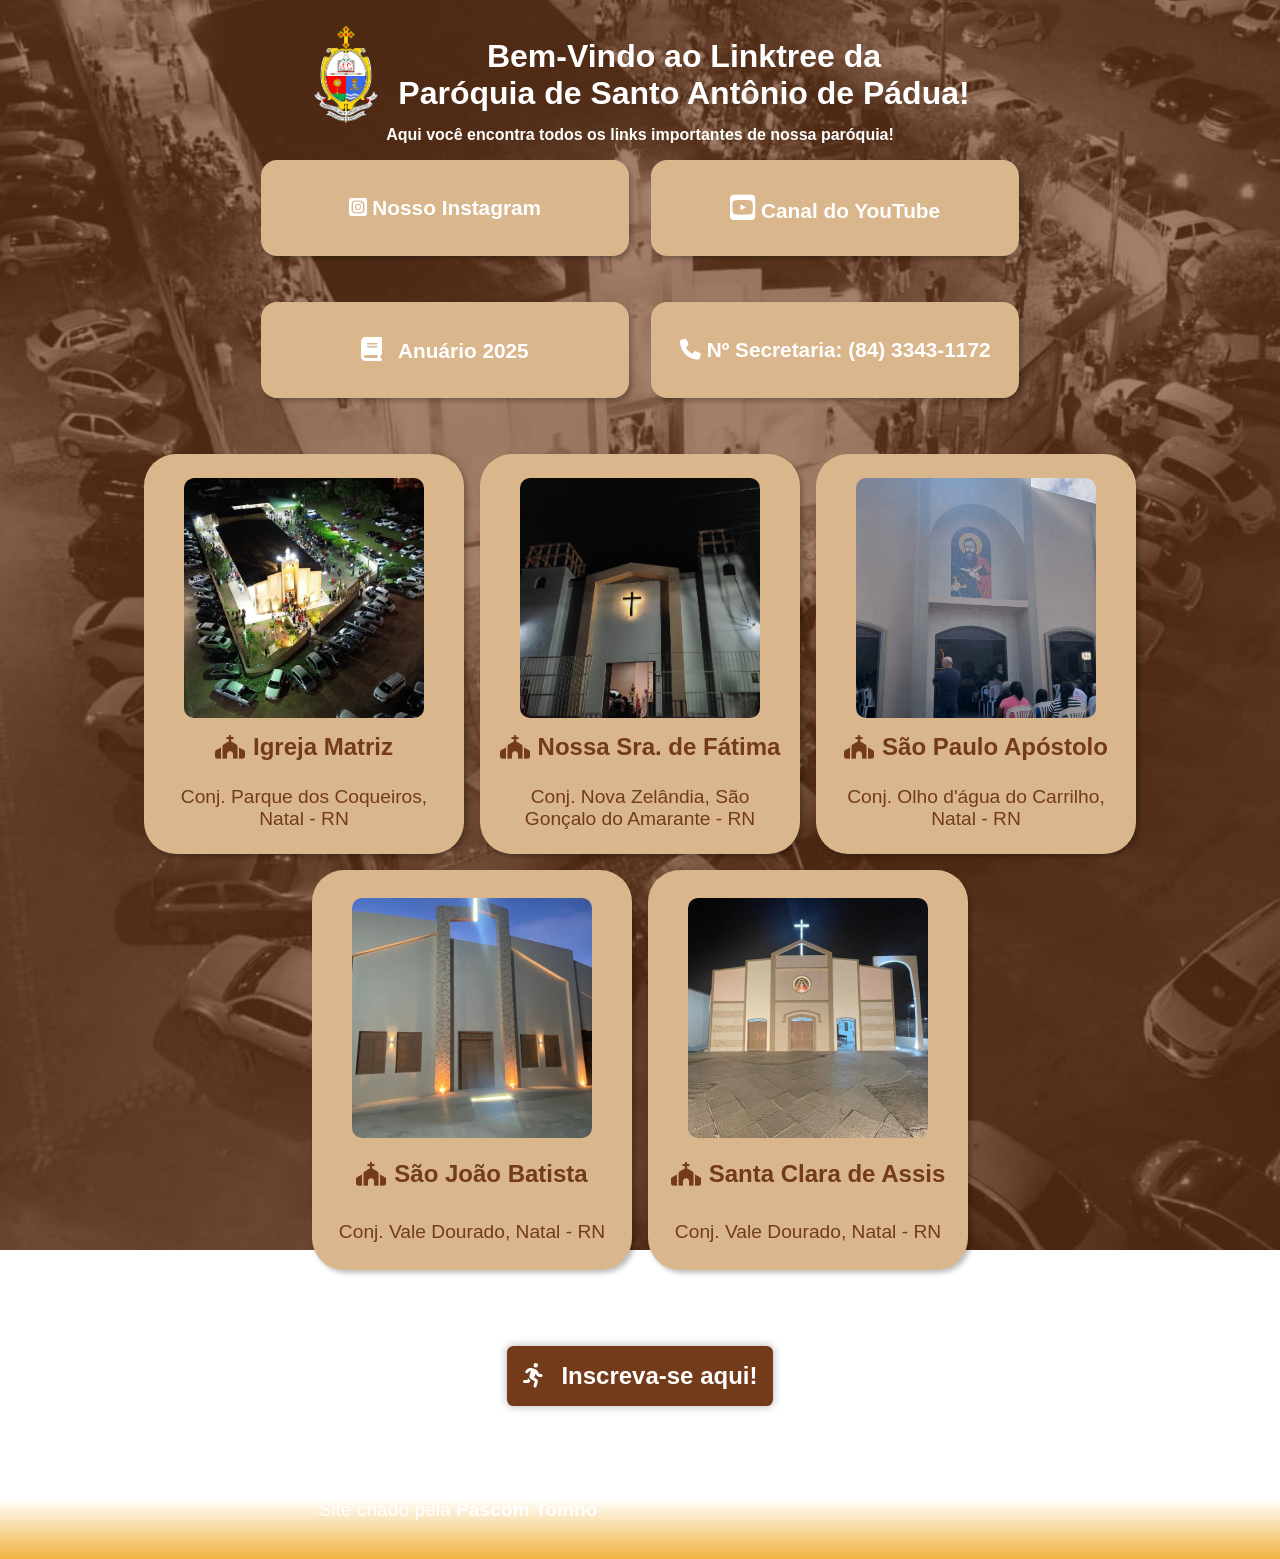
==== commit 4f2da839: "Add files via upload" ====
--- a/index.html
+++ b/index.html
@@ -82,7 +82,7 @@
                 <p>Conj. Olho d'água do Carrilho, Natal - RN</p>
             </div>
             <div class="igreja-loc">
-                <img src="imagens/igrejas/joao.jpeg" alt="">
+                <img src="imagens/igrejas/joao.jpeg" alt="" style="background-position: center;">
                 <div class="church-title">
                     <i class="fas fa-church"></i>
                     <a href="https://g.co/kgs/YJ9VZuB" target="_blank">São João Batista</a>
@@ -100,7 +100,7 @@
         </div>
 
         <div id="inscricoes">
-            <h2>Corrida Toinho - Lote Promocional</h2>
+            <h2>Corrida Toinho - Inscrições</h2>
             <a href="https://www.084sports.com.br/evento/corridadetoinho" target="_blank" class="link-inscricao">
                 <i class="fa fa-running" style="font-size: 1.5rem; margin-right: .7rem;"></i>
                 <span>Inscreva-se aqui!</span>
